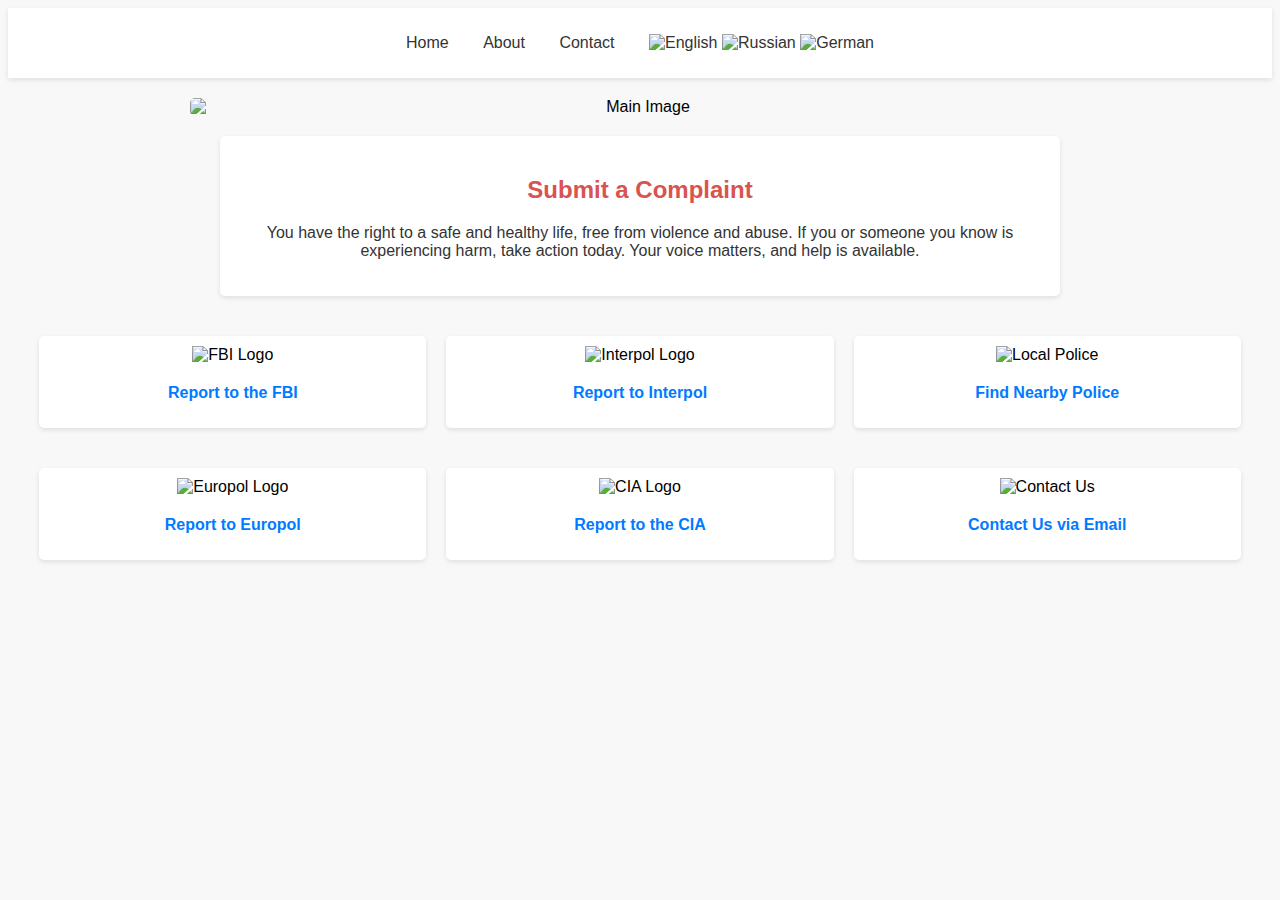
==== index.html @ 39ec88d0 "Add files via upload" ====
<!DOCTYPE html>
<html lang="en">
<head>
    <meta charset="UTF-8">
    <meta name="viewport" content="width=device-width, initial-scale=1.0">
    <title>Report a Crime</title>
    <link rel="stylesheet" href="style.css">
</head>
<body>
    <header>
        <nav>
            <ul class="menu">
                <li><a href="#">Home</a></li>
                <li><a href="#">About</a></li>
                <li><a href="#">Contact</a></li>
                <li class="flags">
                    <a href="index.html"><img src="https://flagcdn.com/w40/us.png" alt="English"></a>
                    <a href="rus.html"><img src="https://flagcdn.com/w40/ru.png" alt="Russian"></a>
                    <a href="iso.html"><img src="https://flagcdn.com/w40/de.png" alt="German"></a>
                </li>
            </ul>
        </nav>
    </header>

    <!-- Главное фото после меню -->
    <section class="main-photo">
        <img src="https://pbs.twimg.com/tweet_video_thumb/FwJhm4BWYAAhDSQ.jpg:large" alt="Main Image">
    </section>

    <section class="complaint-section">
        <h2>Submit a Complaint</h2>
        <p>You have the right to a safe and healthy life, free from violence and abuse.  
        If you or someone you know is experiencing harm, take action today.  
        Your voice matters, and help is available.</p>
    </section>

    <!-- Контейнеры первой строки -->
    <section class="container-row">
        <div class="container">
            <img src="https://cdn.freebiesupply.com/logos/large/2x/fbi-seal-logo-png-transparent.png" alt="FBI Logo">
            <p><a href="https://tips.fbi.gov/" target="_blank">Report to the FBI</a></p>
        </div>
        <div class="container">
            <img src="https://upload.wikimedia.org/wikipedia/en/thumb/d/d9/INTERPOL_Logo.svg/1200px-INTERPOL_Logo.svg.png" alt="Interpol Logo">
            <p><a href="https://www.interpol.int/en/Contacts/Report-a-crime-or-corruption" target="_blank">Report to Interpol</a></p>
        </div>
        <div class="container">
            <img src="https://cdn-icons-png.flaticon.com/512/5600/5600529.png" alt="Local Police">
            <p><a href="https://www.google.com/maps/search/police+department+near+me/" target="_blank">Find Nearby Police</a></p>
        </div>
    </section>

    <!-- Контейнеры второй строки -->
    <section class="container-row">
        <div class="container">
            <img src="https://european-union.europa.eu/sites/default/files/styles/oe_theme_medium_no_crop/public/2021-02/europol_logo.png?itok=JAM0gFw0" alt="Europol Logo">
            <p><a href="https://www.europol.europa.eu/report-a-crime" target="_blank">Report to Europol</a></p>
        </div>
        <div class="container">
            <img src="https://upload.wikimedia.org/wikipedia/commons/thumb/2/25/Seal_of_the_Central_Intelligence_Agency.svg/1024px-Seal_of_the_Central_Intelligence_Agency.svg.png" alt="CIA Logo">
            <p><a href="https://www.cia.gov/contact/" target="_blank">Report to the CIA</a></p>
        </div>
        <div class="container">
            <img src="https://encrypted-tbn0.gstatic.com/images?q=tbn:ANd9GcT2EtGlN0pIvwWII-kQcZKVHEO2TNoBbzukbw&s" alt="Contact Us">
            <p><a href="mailto:opchildsafety@mail2tor.com">Contact Us via Email</a></p>
        </div>
    </section>

</body>
</html>
---- style.css ----
body {
    font-family: Arial, sans-serif;
    background-color: #f8f8f8;
    text-align: center;
}

header {
    background-color: #ffffff;
    padding: 10px;
    box-shadow: 0px 2px 5px rgba(0, 0, 0, 0.1);
}

nav ul {
    list-style: none;
    padding: 0;
}

nav ul li {
    display: inline;
    margin: 0 15px;
}

nav ul li a {
    text-decoration: none;
    color: #333;
}

/* Стили для главного фото */
.main-photo img {
    width: 100%;
    max-width: 900px;
    display: block;
    margin: 20px auto;
    border-radius: 5px;
}

.complaint-section {
    background-color: #fff;
    padding: 20px;
    margin: 20px auto;
    width: 80%;
    max-width: 800px;
    border-radius: 5px;
    box-shadow: 0px 2px 5px rgba(0, 0, 0, 0.1);
}

.complaint-section h2 {
    color: #d9534f;
}

.complaint-section p {
    font-size: 16px;
    color: #333;
}

.container-row {
    display: flex;
    justify-content: center;
    gap: 20px;
    padding: 20px;
    flex-wrap: wrap;
}

.container {
    background-color: #fff;
    padding: 10px;
    border-radius: 5px;
    box-shadow: 0px 2px 5px rgba(0, 0, 0, 0.1);
    width: 30%;
    text-align: center;
}

.container img {
    width: 100px;
    height: auto;
    margin-bottom: 10px;
}

.container p {
    margin-top: 10px;
}

.container a {
    text-decoration: none;
    color: #007BFF;
    font-weight: bold;
}
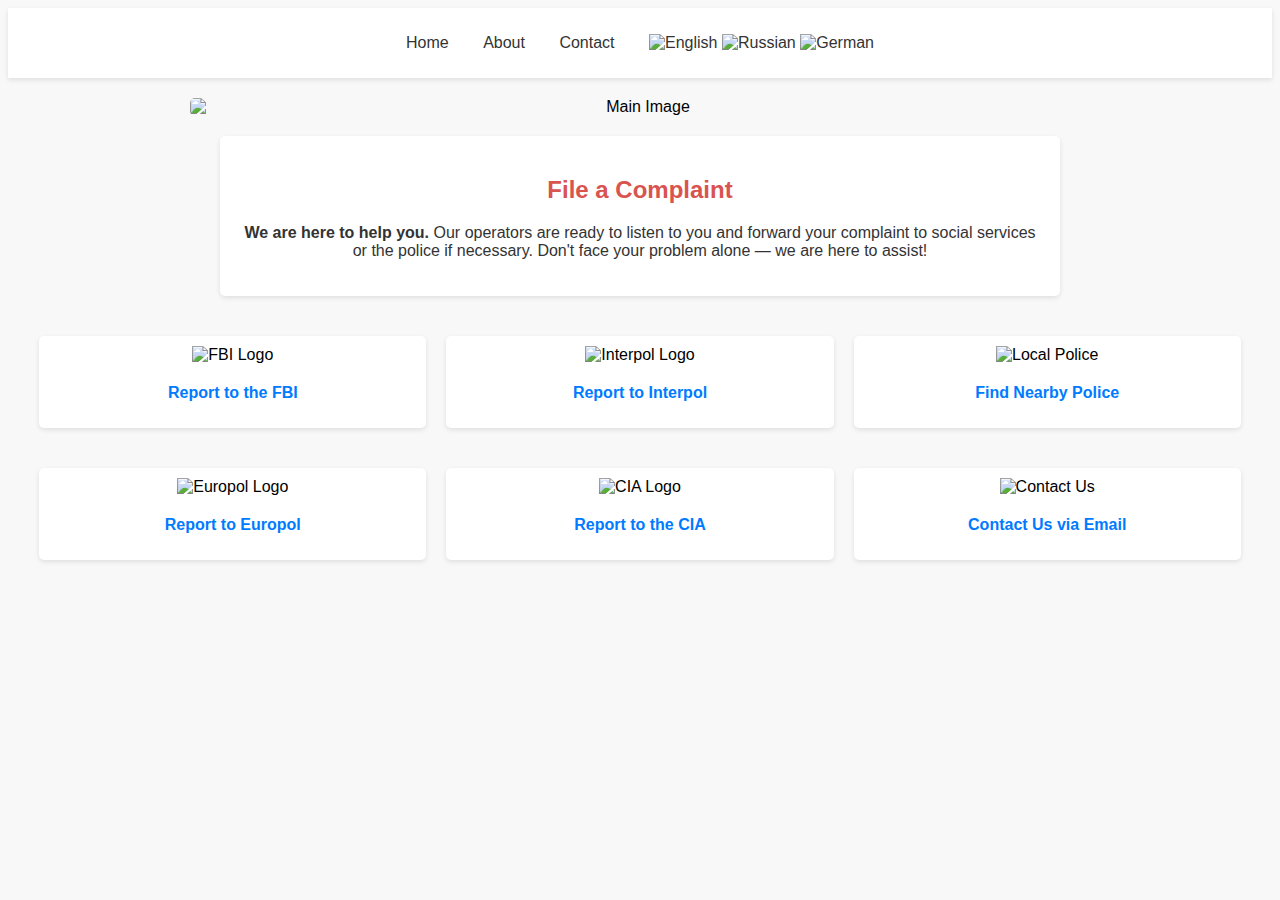
==== commit d186d87b: "Update index.html" ====
--- a/index.html
+++ b/index.html
@@ -28,10 +28,10 @@
     </section>
 
     <section class="complaint-section">
-        <h2>Submit a Complaint</h2>
-        <p>You have the right to a safe and healthy life, free from violence and abuse.  
-        If you or someone you know is experiencing harm, take action today.  
-        Your voice matters, and help is available.</p>
+    <h2>File a Complaint</h2>
+    <p><strong>We are here to help you.</strong>  
+    Our operators are ready to listen to you and forward your complaint to social services or the police if necessary.  
+    Don't face your problem alone — we are here to assist!</p>
     </section>
 
     <!-- Контейнеры первой строки -->
@@ -66,5 +66,19 @@
         </div>
     </section>
 
+    <!--Start of Tawk.to Script-->
+    <script type="text/javascript">
+        var Tawk_API = Tawk_API || {}, Tawk_LoadStart = new Date();
+        (function(){
+            var s1 = document.createElement("script"), s0 = document.getElementsByTagName("script")[0];
+            s1.async = true;
+            s1.src = 'https://embed.tawk.to/6796866b3a84273260750ec7/1iihvq5qd';
+            s1.charset = 'UTF-8';
+            s1.setAttribute('crossorigin', '*');
+            s0.parentNode.insertBefore(s1, s0);
+        })();
+    </script>
+    <!--End of Tawk.to Script-->
+
 </body>
-</html>+</html>
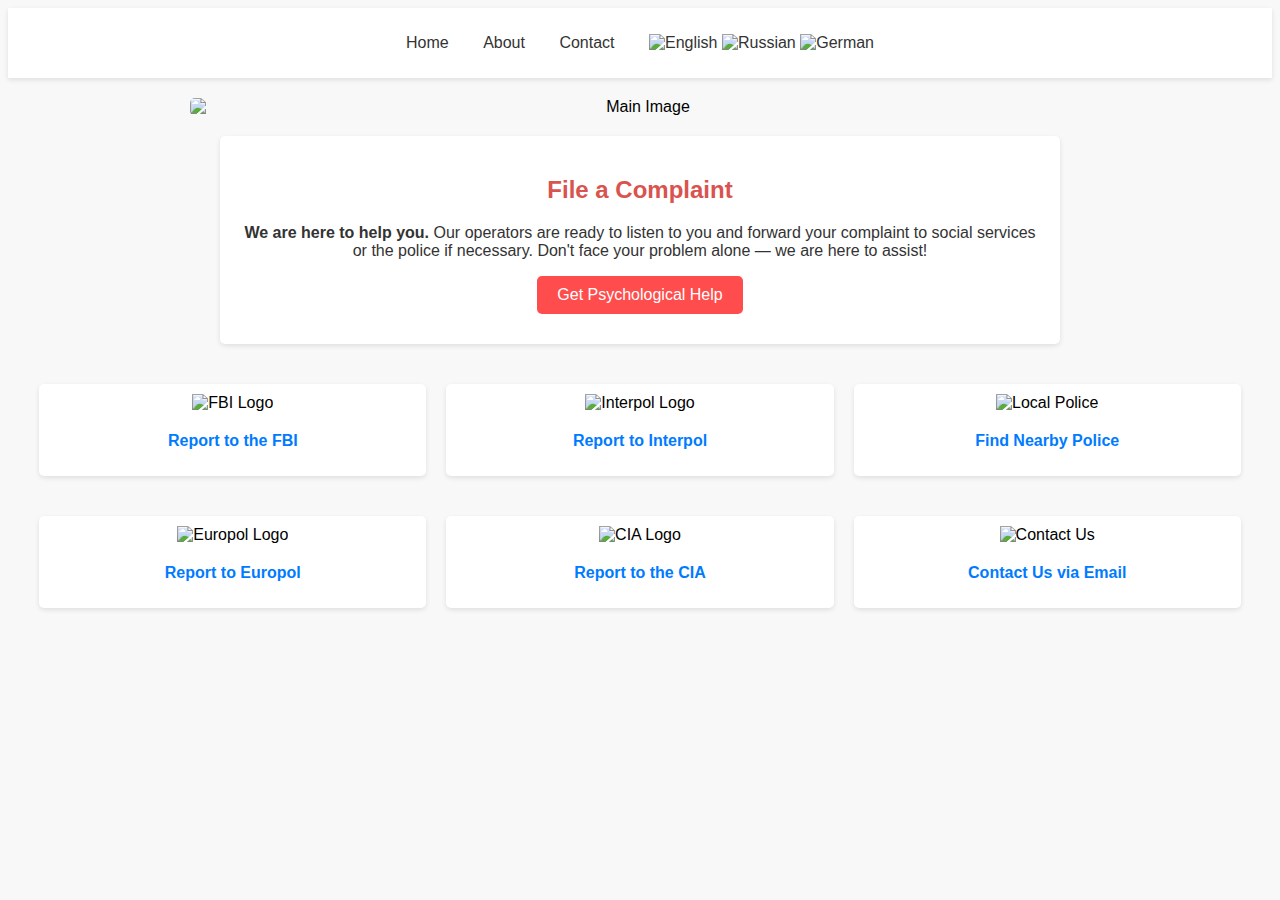
==== commit d20ac384: "Update index.html" ====
--- a/index.html
+++ b/index.html
@@ -5,6 +5,25 @@
     <meta name="viewport" content="width=device-width, initial-scale=1.0">
     <title>Report a Crime</title>
     <link rel="stylesheet" href="style.css">
+    <style>
+        .help-button {
+            display: block;
+            width: fit-content;
+            margin: 10px auto;
+            padding: 10px 20px;
+            background-color: #ff4c4c;
+            color: white;
+            font-size: 16px;
+            text-align: center;
+            border: none;
+            border-radius: 5px;
+            cursor: pointer;
+            text-decoration: none;
+        }
+        .help-button:hover {
+            background-color: #d43f3f;
+        }
+    </style>
 </head>
 <body>
     <header>
@@ -28,10 +47,13 @@
     </section>
 
     <section class="complaint-section">
-    <h2>File a Complaint</h2>
-    <p><strong>We are here to help you.</strong>  
-    Our operators are ready to listen to you and forward your complaint to social services or the police if necessary.  
-    Don't face your problem alone — we are here to assist!</p>
+        <h2>File a Complaint</h2>
+        <p><strong>We are here to help you.</strong>  
+        Our operators are ready to listen to you and forward your complaint to social services or the police if necessary.  
+        Don't face your problem alone — we are here to assist!</p>
+        
+        <!-- Кнопка для получения психологической помощи -->
+        <a href="help.html" class="help-button">Get Psychological Help</a>
     </section>
 
     <!-- Контейнеры первой строки -->
@@ -68,14 +90,14 @@
 
     <!--Start of Tawk.to Script-->
     <script type="text/javascript">
-        var Tawk_API = Tawk_API || {}, Tawk_LoadStart = new Date();
+        var Tawk_API=Tawk_API||{}, Tawk_LoadStart=new Date();
         (function(){
-            var s1 = document.createElement("script"), s0 = document.getElementsByTagName("script")[0];
-            s1.async = true;
-            s1.src = 'https://embed.tawk.to/6796866b3a84273260750ec7/1iihvq5qd';
-            s1.charset = 'UTF-8';
-            s1.setAttribute('crossorigin', '*');
-            s0.parentNode.insertBefore(s1, s0);
+            var s1=document.createElement("script"),s0=document.getElementsByTagName("script")[0];
+            s1.async=true;
+            s1.src='https://embed.tawk.to/67a21d01825083258e0febfa/default';
+            s1.charset='UTF-8';
+            s1.setAttribute('crossorigin','*');
+            s0.parentNode.insertBefore(s1,s0);
         })();
     </script>
     <!--End of Tawk.to Script-->
